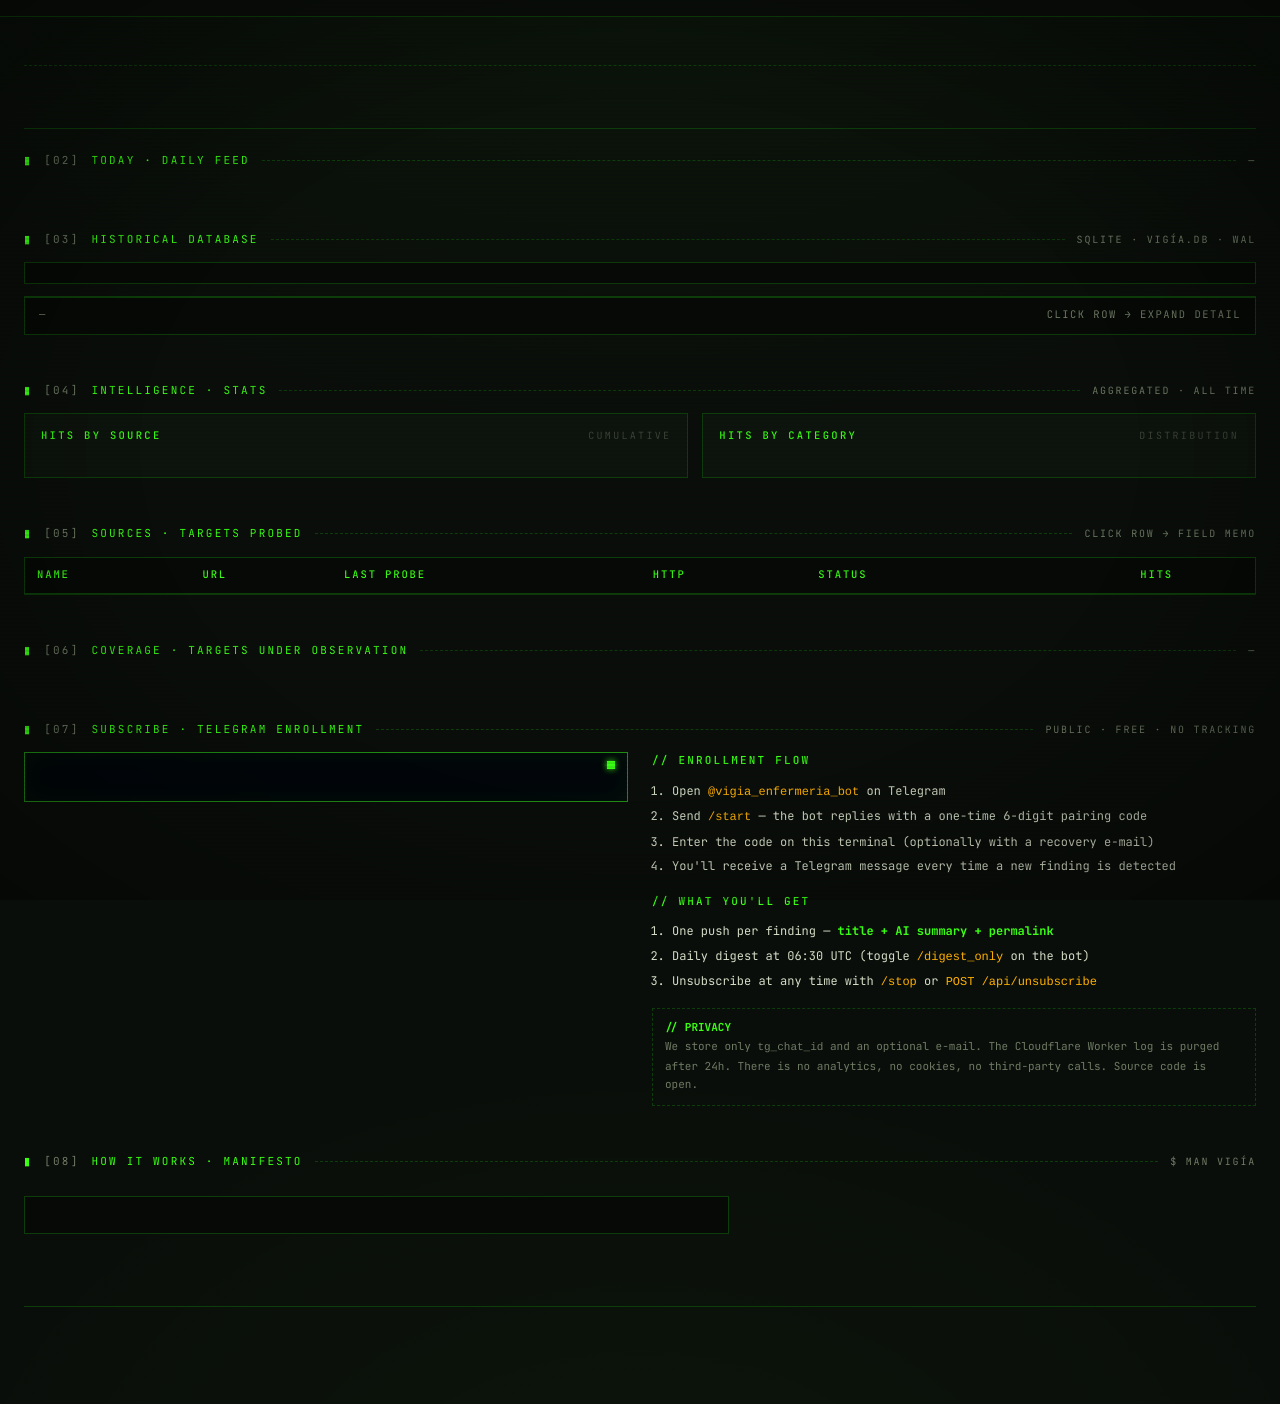
==== web/index.html @ 1886944f "feat(web): consumir targets.json en lugar de WATCHLIST hardcoded Adaptaciones del frontend para usar" ====
<!DOCTYPE html>
<html lang="en">
<head>
<meta charset="UTF-8">
<meta name="viewport" content="width=device-width, initial-scale=1">
<title>vigía-enfermería · automated surveillance</title>
<meta name="description" content="Automated surveillance of Spanish public-sector job postings for Occupational Health Nursing. Polls 8 official bulletins daily.">
<link rel="stylesheet" href="styles.css">
<script>
  // EDITMODE — defaults persisted via __edit_mode_set_keys
  window.TWEAK_DEFAULTS = /*EDITMODE-BEGIN*/{
    "scanlines": true,
    "flicker": true,
    "density": "normal",
    "typingSound": false
  }/*EDITMODE-END*/;
</script>
</head>
<body data-scanlines="on" data-flicker="on" data-density="normal">

  <div class="statusbar" id="statusbar"></div>

  <main class="shell">

    <!-- ===== 1 · HERO =================================================== -->
    <section class="hero" data-screen-label="01 Hero">
      <div class="hero-meta" id="hero-meta"></div>
      <h1 class="title flickerable" id="hero-title"></h1>
      <div class="tagline" id="hero-tagline"></div>
      <div class="counters" id="counters"></div>
    </section>

    <!-- ===== 2 · DAILY FEED ============================================ -->
    <section data-screen-label="02 Daily Feed">
      <div class="section-title">
        <span class="num">[02]</span>
        <span>TODAY · DAILY FEED</span>
        <span class="rule"></span>
        <span class="meta" id="feed-meta">—</span>
      </div>
      <div class="feed" id="feed"></div>
    </section>

    <!-- ===== 3 · HISTORICAL DATABASE =================================== -->
    <section data-screen-label="03 Historical DB" style="margin-top:48px">
      <div class="section-title">
        <span class="num">[03]</span>
        <span>HISTORICAL DATABASE</span>
        <span class="rule"></span>
        <span class="meta">SQLite · vigía.db · WAL</span>
      </div>
      <div class="cmdbar" id="cmdbar"></div>
      <div class="tbl-wrap">
        <table class="term">
          <thead><tr id="hist-thead"></tr></thead>
          <tbody id="hist-tbody"></tbody>
        </table>
        <div class="tbl-foot">
          <span class="count" id="hist-count">—</span>
          <span style="margin-left:auto">CLICK ROW → EXPAND DETAIL</span>
        </div>
      </div>
    </section>

    <!-- ===== 4 · INTELLIGENCE ========================================== -->
    <section data-screen-label="04 Intelligence" style="margin-top:48px">
      <div class="section-title">
        <span class="num">[04]</span>
        <span>INTELLIGENCE · STATS</span>
        <span class="rule"></span>
        <span class="meta">AGGREGATED · ALL TIME</span>
      </div>
      <div class="intel">
        <div class="panel">
          <h3>HITS BY SOURCE <span class="meta">cumulative</span></h3>
          <div class="bars" id="bars"></div>
        </div>
        <div class="panel">
          <h3>HITS BY CATEGORY <span class="meta">distribution</span></h3>
          <div id="donut"></div>
        </div>
      </div>
    </section>

    <!-- ===== 5 · SOURCES STATUS ======================================== -->
    <section data-screen-label="05 Sources" style="margin-top:48px">
      <div class="section-title">
        <span class="num">[05]</span>
        <span>SOURCES · TARGETS PROBED</span>
        <span class="rule"></span>
        <span class="meta">CLICK ROW → FIELD MEMO</span>
      </div>
      <div class="tbl-wrap">
        <table class="term sources-tbl">
          <thead><tr>
            <th>NAME</th>
            <th>URL</th>
            <th>LAST PROBE</th>
            <th>HTTP</th>
            <th>STATUS</th>
            <th style="text-align:right">HITS</th>
            <th></th>
          </tr></thead>
          <tbody id="src-tbody"></tbody>
        </table>
      </div>
    </section>

    <!-- ===== 6 · COVERAGE / WATCHLIST ================================== -->
    <section data-screen-label="06 Watchlist" style="margin-top:48px">
      <div class="section-title">
        <span class="num">[06]</span>
        <span>COVERAGE · TARGETS UNDER OBSERVATION</span>
        <span class="rule"></span>
        <span class="meta" id="watchlist-meta">—</span>
      </div>
      <div class="watchlist" id="watchlist"></div>
    </section>

    <!-- ===== 7 · SUBSCRIBE ============================================= -->
    <section data-screen-label="07 Subscribe" style="margin-top:48px">
      <div class="section-title">
        <span class="num">[07]</span>
        <span>SUBSCRIBE · TELEGRAM ENROLLMENT</span>
        <span class="rule"></span>
        <span class="meta">PUBLIC · FREE · NO TRACKING</span>
      </div>
      <div class="subscribe-wrap">
        <div class="tty" id="tty" tabindex="0"></div>
        <div class="subscribe-side">
          <h4>// ENROLLMENT FLOW</h4>
          <ol>
            <li>Open <code>@vigia_enfermeria_bot</code> on Telegram</li>
            <li>Send <code>/start</code> — the bot replies with a one-time 6-digit pairing code</li>
            <li>Enter the code on this terminal (optionally with a recovery e-mail)</li>
            <li>You'll receive a Telegram message every time a new finding is detected</li>
          </ol>
          <h4>// WHAT YOU'LL GET</h4>
          <ol>
            <li>One push per finding — <b style="color:var(--phos)">title + AI summary + permalink</b></li>
            <li>Daily digest at 06:30 UTC (toggle <code>/digest_only</code> on the bot)</li>
            <li>Unsubscribe at any time with <code>/stop</code> or <code>POST /api/unsubscribe</code></li>
          </ol>
          <div class="note">
            <b>// PRIVACY</b><br>
            We store only <code>tg_chat_id</code> and an optional e-mail. The Cloudflare Worker
            log is purged after 24h. There is no analytics, no cookies, no third-party
            calls. Source code is open.
          </div>
        </div>
      </div>
    </section>

    <!-- ===== 8 · HOW IT WORKS ========================================== -->
    <section data-screen-label="08 How It Works" style="margin-top:48px">
      <div class="section-title">
        <span class="num">[08]</span>
        <span>HOW IT WORKS · MANIFESTO</span>
        <span class="rule"></span>
        <span class="meta">$ man vigía</span>
      </div>
      <div class="howitworks">
        <pre class="diagram" id="diagram"></pre>
        <div class="changelog" id="changelog"></div>
      </div>
    </section>

    <!-- ===== 9 · FOOTER ================================================ -->
    <footer class="foot" id="footer"></footer>
  </main>

  <!-- ===== TWEAKS PANEL ================================================ -->
  <aside class="tweaks" id="tweaks">
    <header>
      <span>▮ TWEAKS</span>
      <span class="x">[ × ]</span>
    </header>
    <div class="body">
      <div class="row"><label>SCANLINES</label><div class="toggle" id="tw-scan"></div></div>
      <div class="row"><label>CRT FLICKER</label><div class="toggle" id="tw-flick"></div></div>
      <div class="row"><label>HIGH DENSITY</label><div class="toggle" id="tw-density"></div></div>
      <div class="row"><label>TYPING SOUND</label><div class="toggle" id="tw-sound"></div></div>
    </div>
  </aside>

  <script src="app.js?v=2"></script>
</body>
</html>
---- web/styles.css ----
/* =========================================================================
   VIGIA-ENFERMERIA — terminal stylesheet
   Phosphor green CRT aesthetic. Dense grid. ASCII borders. No rounded.
   ========================================================================= */

@import url('https://fonts.googleapis.com/css2?family=JetBrains+Mono:wght@300;400;500;700&family=Major+Mono+Display&display=swap');

:root {
  --bg:           #0a0e0a;
  --bg-panel:     #0d130d;
  --bg-well:      #060906;
  --bg-row:       #0b110b;
  --bg-row-alt:   #0a0e0a;
  --bg-hover:     #112011;

  --phos:         #39ff14;
  --phos-dim:     #1f8a14;
  --phos-fade:    #0d3d0a;
  --phos-ghost:   #082208;

  --amber:        #ffb000;
  --amber-dim:    #8a5f00;
  --red:          #ff3344;
  --red-dim:      #8a1c24;

  --fg:           #d4dcc6;
  --fg-dim:       #6f7a64;
  --fg-faint:     #3d4438;

  --mono:         'JetBrains Mono', 'IBM Plex Mono', ui-monospace, Menlo, Consolas, monospace;
  --display:      'Major Mono Display', 'JetBrains Mono', monospace;

  --gap:          14px;
  --gap-sm:       8px;
  --gap-lg:       24px;
  --row-h:        28px;
}

* { box-sizing: border-box; }

html, body {
  margin: 0;
  padding: 0;
  background: var(--bg);
  color: var(--fg);
  font-family: var(--mono);
  font-size: 13px;
  line-height: 1.5;
  -webkit-font-smoothing: antialiased;
  text-rendering: geometricPrecision;
}

body {
  min-height: 100vh;
  background-image:
    radial-gradient(ellipse 100% 60% at 50% -10%, rgba(57,255,20,0.04), transparent 70%),
    radial-gradient(ellipse 80% 50% at 50% 110%, rgba(57,255,20,0.03), transparent 70%);
}

/* Scanlines overlay (toggle via body[data-scanlines]) */
body::before {
  content: '';
  position: fixed; inset: 0;
  pointer-events: none;
  background: repeating-linear-gradient(
    to bottom,
    rgba(0,0,0,0) 0,
    rgba(0,0,0,0) 2px,
    rgba(0,0,0,0.18) 3px,
    rgba(0,0,0,0) 4px
  );
  mix-blend-mode: multiply;
  z-index: 9998;
  opacity: 0;
  transition: opacity .3s;
}
body[data-scanlines="on"]::before { opacity: 1; }

/* Subtle CRT vignette */
body::after {
  content: '';
  position: fixed; inset: 0;
  pointer-events: none;
  z-index: 9997;
  background: radial-gradient(ellipse at center, transparent 55%, rgba(0,0,0,0.55) 100%);
  opacity: 0.7;
}

/* =========================================================================
   Type
   ========================================================================= */
h1, h2, h3, h4 { font-weight: 500; margin: 0; letter-spacing: 0.02em; }
h1 { font-family: var(--mono); color: var(--phos); }
.section-title {
  font-size: 11px;
  letter-spacing: 0.2em;
  color: var(--phos);
  text-transform: uppercase;
  display: flex; align-items: baseline; gap: 12px;
  margin: 0 0 var(--gap) 0;
}
.section-title::before { content: '▮'; color: var(--phos); animation: blink 1.1s steps(2) infinite; }
.section-title .num { color: var(--fg-dim); font-weight: 400; }
.section-title .rule {
  flex: 1;
  border-bottom: 1px dashed var(--phos-fade);
  transform: translateY(-3px);
}
.section-title .meta { color: var(--fg-dim); font-size: 10px; letter-spacing: 0.18em; }

a {
  color: var(--phos);
  text-decoration: none;
  border-bottom: 1px solid transparent;
  transition: border-color .15s, color .15s, background .15s;
}
a:hover {
  color: #aeffa0;
  border-bottom-color: var(--phos);
  background: rgba(57,255,20,0.06);
}

::selection { background: var(--phos); color: var(--bg); }

/* =========================================================================
   Layout
   ========================================================================= */
.shell {
  max-width: 1400px;
  margin: 0 auto;
  padding: 0 24px 80px;
  position: relative;
  z-index: 1;
}

.statusbar {
  position: sticky;
  top: 0;
  z-index: 100;
  background: var(--bg);
  border-bottom: 1px solid var(--phos-fade);
  font-size: 11px;
  letter-spacing: 0.12em;
  color: var(--fg-dim);
  padding: 8px 24px;
  display: flex; flex-wrap: wrap; gap: 18px; align-items: center;
}
.statusbar .item { display: inline-flex; gap: 8px; align-items: center; }
.statusbar .label { color: var(--fg-faint); }
.statusbar .val { color: var(--phos); font-weight: 500; }
.statusbar .val.amber { color: var(--amber); }
.statusbar .dot {
  display: inline-block; width: 7px; height: 7px;
  background: var(--phos);
  box-shadow: 0 0 8px var(--phos);
  animation: pulse 2s infinite;
}
.statusbar .sep { color: var(--fg-faint); }
.statusbar .right { margin-left: auto; }

@keyframes pulse {
  0%, 100% { opacity: 1; }
  50% { opacity: 0.35; }
}
@keyframes blink {
  0%, 49% { opacity: 1; }
  50%, 100% { opacity: 0; }
}
@keyframes flicker {
  0%, 18%, 22%, 25%, 53%, 57%, 100% { opacity: 1; }
  20%, 24%, 55% { opacity: 0.85; }
}
body[data-flicker="on"] .flickerable { animation: flicker 6s infinite; }

/* =========================================================================
   Section 1: Hero
   ========================================================================= */
.hero {
  padding: 36px 0 24px;
  border-bottom: 1px solid var(--phos-fade);
  margin-bottom: var(--gap-lg);
}
.hero .hero-meta {
  display: flex; flex-wrap: wrap; gap: 14px;
  font-size: 10.5px;
  letter-spacing: 0.22em;
  color: var(--fg-dim);
  text-transform: uppercase;
  margin-bottom: 14px;
  align-items: center;
  border-bottom: 1px dashed var(--phos-fade);
  padding-bottom: 12px;
}
.hero .hero-meta .glyph { color: var(--phos); }
.hero .hero-meta .v { color: var(--phos); }
.hero .hero-meta .sep { color: var(--fg-faint); }
.hero .hero-meta .right { margin-left: auto; color: var(--phos); display: inline-flex; gap: 8px; align-items: center; }
.hero .hero-meta .right .dot { width: 7px; height: 7px; background: var(--phos); box-shadow: 0 0 8px var(--phos); display: inline-block; animation: pulse 2s infinite; }
.hero h1.title {
  font-family: var(--mono);
  font-weight: 700;
  font-size: clamp(34px, 6vw, 76px);
  color: var(--phos);
  text-shadow: 0 0 12px rgba(57,255,20,0.32);
  letter-spacing: 0.02em;
  line-height: 1.05;
  margin-bottom: 18px;
  white-space: nowrap;
  overflow: hidden;
  text-overflow: clip;
}
.hero h1.title .bracket { color: var(--phos-dim); }
.hero h1.title .accent { color: var(--amber); }
.hero h1.title .cursor { color: var(--phos); animation: blink 1.1s steps(2) infinite; font-weight: 400; }
@media (max-width: 720px) {
  .hero h1.title { white-space: normal; font-size: clamp(28px, 9vw, 44px); }
}
.hero .tagline {
  color: var(--fg);
  font-size: 13px;
  max-width: 580px;
  border-left: 2px solid var(--phos);
  padding-left: 14px;
}
.hero .tagline .prefix { color: var(--phos-dim); }

.counters {
  display: grid;
  grid-template-columns: repeat(3, 1fr);
  gap: var(--gap);
  margin-top: var(--gap-lg);
}
.counter {
  border: 1px solid var(--phos-fade);
  background: var(--bg-panel);
  padding: 14px 18px 16px;
  position: relative;
}
.counter .label {
  font-size: 10px;
  letter-spacing: 0.22em;
  color: var(--fg-dim);
  text-transform: uppercase;
  display: flex; justify-content: space-between;
}
.counter .label .id { color: var(--phos-fade); }
.counter .val {
  font-family: var(--mono);
  font-weight: 700;
  font-variant-numeric: tabular-nums;
  font-size: clamp(34px, 5.5vw, 62px);
  color: var(--phos);
  line-height: 1.05;
  letter-spacing: 0.01em;
  text-shadow: 0 0 10px rgba(57,255,20,0.30);
  margin-top: 6px;
}
.counter .delta {
  font-size: 11px;
  color: var(--phos-dim);
  letter-spacing: 0.06em;
}
.counter .delta.amber { color: var(--amber); }
.counter::before {
  content: '┌';
  position: absolute; top: -1px; left: -1px;
  color: var(--phos); font-size: 14px; line-height: 1;
}
.counter::after {
  content: '┘';
  position: absolute; bottom: -8px; right: -1px;
  color: var(--phos); font-size: 14px; line-height: 1;
}

/* =========================================================================
   Section 2: Daily Feed
   ========================================================================= */
.feed { display: grid; grid-template-columns: 1fr; gap: var(--gap-sm); }
.feed-empty {
  border: 1px solid var(--phos-fade);
  padding: 60px 20px;
  text-align: center;
  background: var(--bg-panel);
}
.feed-empty .glyph {
  font-family: var(--display);
  font-size: 56px;
  color: var(--phos-dim);
  letter-spacing: 0.1em;
}
.feed-empty .msg {
  font-size: 16px; color: var(--phos);
  letter-spacing: 0.2em; margin-top: 12px;
}
.feed-empty .sub {
  color: var(--fg-dim); font-size: 11px; letter-spacing: 0.16em; margin-top: 8px;
}

.card {
  border: 1px solid var(--phos-fade);
  background: var(--bg-panel);
  padding: 0;
  transition: border-color .15s, background .15s;
}
.card:hover { border-color: var(--phos-dim); background: #0e150e; }
.card .head {
  display: grid;
  grid-template-columns: 80px 110px 1fr auto;
  gap: 14px;
  padding: 12px 14px;
  align-items: center;
  cursor: pointer;
}
.card .head:hover { background: var(--bg-hover); }
.card .ts { color: var(--phos-dim); font-size: 11px; letter-spacing: 0.06em; }
.card .ts .age { color: var(--phos); }

.badge {
  display: inline-block;
  font-size: 10px;
  letter-spacing: 0.16em;
  padding: 2px 8px;
  border: 1px solid var(--phos-dim);
  color: var(--phos);
  text-transform: uppercase;
  white-space: nowrap;
  text-align: center;
}
.badge.cat { color: var(--amber); border-color: var(--amber-dim); }
.badge.boe                 { --b: #ff8a3d; }
.badge.bocm                { --b: #c46cff; }
.badge.boam                { --b: #ff3344; }
.badge.comunidad_madrid    { --b: #6cb4ff; }
.badge.ayuntamiento_madrid { --b: #ff6c8a; }
.badge.canal_isabel_ii     { --b: #6cffe1; }
.badge.codem               { --b: #ffe46c; }
.badge.datos_madrid        { --b: #a0a0a0; }
.badge.metro_madrid        { --b: #00bcd4; }
.badge.administracion_gob  { --b: #888888; }
.badge[class*="badge"][class*=" "] { } /* noop */
.badge.src {
  color: var(--b, var(--phos));
  border-color: color-mix(in oklab, var(--b, var(--phos)) 50%, transparent);
}

.card .title {
  color: var(--fg);
  font-size: 13px;
  line-height: 1.45;
  display: -webkit-box;
  -webkit-line-clamp: 2;
  -webkit-box-orient: vertical;
  overflow: hidden;
}
.card .chev {
  color: var(--phos);
  font-family: var(--mono);
  font-size: 14px;
  transition: transform .2s;
  user-select: none;
}
.card.open .chev { transform: rotate(90deg); }

.card .body {
  display: none;
  padding: 0 14px 14px 14px;
  border-top: 1px dashed var(--phos-fade);
  margin-top: 4px;
}
.card.open .body { display: block; }
.card .summary-block {
  margin: 14px 0;
  padding: 12px 14px;
  background: var(--bg-well);
  border-left: 2px solid var(--phos);
  font-size: 12.5px;
  line-height: 1.6;
  color: var(--fg);
}
.card .summary-block .lbl {
  font-size: 10px; letter-spacing: 0.2em; color: var(--phos-dim);
  display: block; margin-bottom: 6px;
}
.card .meta-grid {
  display: grid;
  grid-template-columns: repeat(auto-fit, minmax(180px, 1fr));
  gap: 10px 24px;
  font-size: 11px;
  margin-bottom: 14px;
}
.card .meta-grid div { color: var(--fg-dim); }
.card .meta-grid div b { color: var(--phos); font-weight: 500; }
.card .actions { display: flex; gap: 10px; flex-wrap: wrap; }
.btn-term {
  font-family: var(--mono);
  font-size: 11px;
  letter-spacing: 0.16em;
  padding: 6px 12px;
  background: transparent;
  color: var(--phos);
  border: 1px solid var(--phos-dim);
  cursor: pointer;
  text-transform: uppercase;
  transition: background .15s, color .15s, border-color .15s;
}
.btn-term:hover {
  background: var(--phos);
  color: var(--bg);
  border-color: var(--phos);
}
.btn-term.amber { color: var(--amber); border-color: var(--amber-dim); }
.btn-term.amber:hover { background: var(--amber); color: var(--bg); border-color: var(--amber); }
.btn-term.ghost { color: var(--fg-dim); border-color: var(--phos-fade); }
.btn-term.ghost:hover { color: var(--phos); border-color: var(--phos-dim); background: transparent; }
.btn-term.copied { background: var(--phos); color: var(--bg); }

/* =========================================================================
   Section 3: Historical Database
   ========================================================================= */
.cmdbar {
  background: var(--bg-well);
  border: 1px solid var(--phos-fade);
  padding: 10px 14px;
  display: flex; flex-wrap: wrap; align-items: center; gap: 8px;
  font-size: 12px;
  margin-bottom: 12px;
}
.cmdbar .prompt { color: var(--phos); }
.cmdbar .seg {
  display: inline-flex; align-items: center; gap: 4px;
  border: 1px dashed var(--phos-fade);
  padding: 3px 8px;
  color: var(--fg-dim);
}
.cmdbar .seg label { color: var(--phos-dim); font-size: 10.5px; letter-spacing: 0.1em; }
.cmdbar .seg select,
.cmdbar .seg input {
  background: transparent;
  color: var(--fg);
  border: 0;
  outline: 0;
  font-family: var(--mono);
  font-size: 12px;
  padding: 0;
  min-width: 0;
}
.cmdbar .seg select option { background: var(--bg-panel); color: var(--fg); }
.cmdbar .seg input.q { width: 220px; }
.cmdbar .seg input::placeholder { color: var(--fg-faint); }
.cmdbar .clear {
  margin-left: auto;
  font-size: 11px;
  color: var(--fg-dim); cursor: pointer;
  letter-spacing: 0.14em;
}
.cmdbar .clear:hover { color: var(--phos); }

.tbl-wrap { border: 1px solid var(--phos-fade); background: var(--bg-panel); overflow-x: auto; }
table.term {
  width: 100%;
  border-collapse: collapse;
  font-size: 12px;
  font-family: var(--mono);
}
table.term thead th {
  text-align: left;
  font-weight: 500;
  font-size: 10.5px;
  letter-spacing: 0.18em;
  color: var(--phos);
  text-transform: uppercase;
  padding: 10px 12px;
  background: var(--bg-well);
  border-bottom: 1px solid var(--phos-fade);
  cursor: pointer;
  user-select: none;
  white-space: nowrap;
}
table.term thead th .sort {
  color: var(--phos-fade);
  margin-left: 4px;
  font-size: 10px;
}
table.term thead th[aria-sort="asc"] .sort,
table.term thead th[aria-sort="desc"] .sort { color: var(--phos); }
table.term tbody td {
  padding: 8px 12px;
  border-bottom: 1px dashed var(--phos-ghost);
  vertical-align: top;
  color: var(--fg);
}
table.term tbody tr { cursor: pointer; }
table.term tbody tr:hover td { background: var(--bg-hover); }
table.term tbody tr.expanded td { background: #0e160e; }
table.term td.col-date { color: var(--phos-dim); white-space: nowrap; width: 100px; }
table.term td.col-src { width: 130px; }
table.term td.col-cat { width: 130px; }
table.term td.col-arrow { color: var(--phos); width: 24px; text-align: right; }
table.term td.col-title {
  max-width: 0;
  white-space: nowrap;
  overflow: hidden;
  text-overflow: ellipsis;
}
.expanded-row td {
  background: var(--bg-well) !important;
  padding: 14px 18px !important;
  border-bottom: 1px solid var(--phos-fade) !important;
}
.expanded-row .e-title { color: var(--phos); font-size: 13px; line-height: 1.5; margin-bottom: 10px; }
.expanded-row .e-summary { color: var(--fg); font-size: 12px; line-height: 1.6; margin-bottom: 12px; padding: 10px 12px; background: var(--bg); border-left: 2px solid var(--phos-dim); }
.expanded-row .e-actions { display: flex; gap: 10px; flex-wrap: wrap; }

.tbl-foot {
  display: flex; align-items: center; gap: 14px;
  font-size: 10.5px; letter-spacing: 0.14em;
  color: var(--fg-dim); padding: 10px 14px;
  border-top: 1px solid var(--phos-fade);
  background: var(--bg-well);
}
.tbl-foot .count b { color: var(--phos); font-weight: 500; }

/* =========================================================================
   Section 4: Intelligence
   ========================================================================= */
.intel {
  display: grid;
  grid-template-columns: 1.2fr 1fr;
  gap: var(--gap);
}
.intel .full { grid-column: 1 / -1; }
.panel {
  border: 1px solid var(--phos-fade);
  background: var(--bg-panel);
  padding: 14px 16px 18px;
  position: relative;
}
.panel h3 {
  font-size: 10.5px;
  letter-spacing: 0.22em;
  color: var(--phos);
  text-transform: uppercase;
  margin-bottom: 14px;
  display: flex; justify-content: space-between; align-items: baseline;
}
.panel h3 .meta { color: var(--fg-faint); font-weight: 400; font-size: 10px; }

.bars { display: flex; flex-direction: column; gap: 8px; font-size: 11.5px; }
.bar-row { display: grid; grid-template-columns: 130px 1fr 40px; gap: 10px; align-items: center; }
.bar-row .name { color: var(--fg); letter-spacing: 0.06em; }
.bar-row .track {
  height: 14px;
  background: var(--bg-well);
  border: 1px solid var(--phos-ghost);
  position: relative;
  overflow: hidden;
}
.bar-row .fill {
  height: 100%;
  background:
    repeating-linear-gradient(
      to right,
      var(--phos) 0 6px,
      var(--phos-dim) 6px 7px
    );
  box-shadow: 0 0 6px rgba(57,255,20,0.3) inset;
  width: 0;
  transition: width 1.2s cubic-bezier(.2,.7,.2,1);
}
.bar-row .num { color: var(--phos); text-align: right; font-variant-numeric: tabular-nums; }

.donut-wrap { display: grid; grid-template-columns: 180px 1fr; gap: 18px; align-items: center; }
.donut-wrap svg { display: block; }
.donut-legend { font-size: 11px; }
.donut-legend .li { display: grid; grid-template-columns: 14px 1fr auto auto; gap: 8px; padding: 4px 0; align-items: center; }
.donut-legend .sw { width: 10px; height: 10px; }
.donut-legend .lname { color: var(--fg); letter-spacing: 0.06em; text-transform: uppercase; font-size: 10.5px; }
.donut-legend .lcount { color: var(--phos); font-variant-numeric: tabular-nums; }
.donut-legend .lpct { color: var(--fg-dim); font-size: 10px; width: 42px; text-align: right; }

/* =========================================================================
   Section 5: Sources Status
   ========================================================================= */
.sources-tbl td.col-name { font-weight: 500; color: var(--phos); width: 150px; letter-spacing: 0.06em; }
.sources-tbl td.col-url { color: var(--fg-dim); font-size: 11px; }
.sources-tbl td.col-code { width: 64px; color: var(--phos); }
.sources-tbl td.col-status { width: 100px; }
.sources-tbl td.col-hits { width: 80px; text-align: right; color: var(--phos); font-variant-numeric: tabular-nums; }
.sources-tbl td.col-probe { width: 130px; color: var(--fg-dim); font-size: 11px; }
.status-pill {
  display: inline-block;
  padding: 1px 8px;
  border: 1px solid;
  font-size: 10px;
  letter-spacing: 0.16em;
}
.status-pill.ok { color: var(--phos); border-color: var(--phos-dim); }
.status-pill.down { color: var(--red); border-color: var(--red-dim); }
.status-pill.skipped { color: var(--amber); border-color: var(--amber-dim); }

.src-detail-row td {
  background: var(--bg-well) !important;
  border-bottom: 1px solid var(--phos-fade) !important;
  padding: 12px 18px !important;
}
.src-detail {
  font-size: 12px;
  line-height: 1.6;
  color: var(--fg);
  border-left: 2px solid var(--phos-dim);
  padding: 6px 12px;
  font-style: italic;
}
.src-detail::before {
  content: 'FIELD MEMO ';
  color: var(--phos);
  font-style: normal;
  letter-spacing: 0.2em;
  font-size: 10px;
  display: block;
  margin-bottom: 4px;
}

/* =========================================================================
   Section 6: Coverage / Watchlist
   ========================================================================= */
.watchlist {
  display: grid;
  grid-template-columns: repeat(auto-fill, minmax(220px, 1fr));
  gap: var(--gap-sm);
}
.target {
  border: 1px solid var(--phos-fade);
  background: var(--bg-panel);
  padding: 10px 12px;
  font-size: 11.5px;
  display: flex; flex-direction: column; gap: 4px;
  position: relative;
}
.target::before {
  content: '◉';
  color: var(--phos);
  position: absolute;
  top: 10px; right: 10px;
  font-size: 9px;
  text-shadow: 0 0 6px var(--phos);
  animation: pulse 2.4s infinite;
}
.target.cold::before { color: var(--phos-fade); animation: none; text-shadow: none; }
.target .id { color: var(--fg-faint); font-size: 9.5px; letter-spacing: 0.18em; }
.target .name { color: var(--phos); letter-spacing: 0.04em; }
.target .desc { color: var(--fg-dim); font-size: 10.5px; }
.target .stat {
  display: flex; gap: 8px; font-size: 10px;
  color: var(--fg-faint); margin-top: 4px; letter-spacing: 0.1em;
}
.target .stat b { color: var(--phos); font-weight: 500; }
.target.cold .name { color: var(--fg-dim); }

/* =========================================================================
   Section 7: Subscribe Terminal
   ========================================================================= */
.subscribe-wrap {
  display: grid;
  grid-template-columns: 1fr 1fr;
  gap: var(--gap-lg);
  align-items: start;
}
.tty {
  background: #02060a;
  border: 1px solid var(--phos-dim);
  padding: 22px 24px 26px;
  box-shadow: 0 0 24px rgba(57,255,20,0.05) inset;
  font-size: 13px;
  line-height: 1.6;
  position: relative;
  overflow: hidden;
}
.tty::before {
  content: '';
  position: absolute; top: 8px; right: 12px;
  width: 8px; height: 8px;
  background: var(--phos);
  box-shadow: 0 0 6px var(--phos);
  animation: pulse 1.6s infinite;
}
.tty .ascii-frame { color: var(--phos-dim); white-space: pre; font-size: 11.5px; line-height: 1.15; margin-bottom: 4px; }
.tty .line { color: var(--fg); margin: 2px 0; }
.tty .line .p { color: var(--phos); margin-right: 6px; }
.tty .line .ok { color: var(--phos); }
.tty .line .err { color: var(--red); }
.tty .line .muted { color: var(--fg-dim); }
.tty .line .amber { color: var(--amber); }
.tty .input-row { display: flex; align-items: center; gap: 8px; margin-top: 6px; }
.tty .input-row .p { color: var(--phos); }
.tty input[type="text"], .tty input[type="email"] {
  background: transparent; border: 0;
  color: var(--phos);
  font-family: var(--mono); font-size: 13px;
  letter-spacing: 0.12em;
  outline: 0; padding: 0;
  width: 220px;
  border-bottom: 1px dashed var(--phos-fade);
}
.tty input::placeholder { color: var(--phos-fade); letter-spacing: 0.12em; }
.tty .cursor::after {
  content: '▮';
  color: var(--phos);
  margin-left: 4px;
  animation: blink 1.1s steps(2) infinite;
}
.tty .submit-row { display: flex; gap: 10px; margin-top: 14px; flex-wrap: wrap; }
.tty .stepper {
  display: flex; gap: 6px; font-size: 10px; letter-spacing: 0.2em;
  color: var(--fg-faint); margin-bottom: 14px;
}
.tty .stepper .s { padding: 2px 8px; border: 1px dashed var(--phos-fade); }
.tty .stepper .s.active { color: var(--bg); background: var(--phos); border-color: var(--phos); }
.tty .stepper .s.done { color: var(--phos); border-color: var(--phos-dim); }

.subscribe-side { font-size: 12px; line-height: 1.7; color: var(--fg); }
.subscribe-side h4 { color: var(--phos); font-size: 11px; letter-spacing: 0.2em; margin-bottom: 10px; text-transform: uppercase; }
.subscribe-side ol { padding-left: 20px; margin: 0 0 16px; }
.subscribe-side ol li { margin: 4px 0; color: var(--fg); }
.subscribe-side ol li code { color: var(--amber); }
.subscribe-side .note {
  border: 1px dashed var(--phos-fade);
  padding: 10px 12px;
  font-size: 11px;
  color: var(--fg-dim);
}
.subscribe-side .note b { color: var(--phos); }

/* =========================================================================
   Section 8: How it works
   ========================================================================= */
.howitworks {
  display: grid;
  grid-template-columns: 1.4fr 1fr;
  gap: var(--gap-lg);
}
.diagram {
  font-family: var(--mono);
  font-size: 11.5px;
  color: var(--phos);
  background: var(--bg-well);
  border: 1px solid var(--phos-fade);
  padding: 18px 20px;
  white-space: pre;
  overflow-x: auto;
  line-height: 1.4;
  text-shadow: 0 0 6px rgba(57,255,20,0.18);
}
.diagram .dim { color: var(--phos-dim); }
.diagram .fg { color: var(--fg); }
.diagram .amb { color: var(--amber); }

.changelog { font-size: 12px; line-height: 1.6; color: var(--fg); }
.changelog h4 { color: var(--phos); font-size: 11px; letter-spacing: 0.2em; margin-bottom: 12px; text-transform: uppercase; }
.changelog .entry { margin-bottom: 14px; padding-left: 16px; border-left: 1px dashed var(--phos-fade); }
.changelog .entry .stamp { color: var(--phos-dim); font-size: 10.5px; letter-spacing: 0.1em; display: block; margin-bottom: 2px; }
.changelog .entry .title { color: var(--amber); font-size: 11.5px; margin-bottom: 4px; }
.changelog .entry p { margin: 0; color: var(--fg-dim); font-size: 11.5px; }

/* =========================================================================
   Footer
   ========================================================================= */
footer.foot {
  margin-top: 60px;
  padding: 22px 0 0;
  border-top: 1px solid var(--phos-fade);
  display: flex; flex-wrap: wrap; gap: 14px; align-items: center;
  font-size: 11px;
  color: var(--fg-dim);
  letter-spacing: 0.1em;
}
footer.foot .right { margin-left: auto; }
footer.foot a { color: var(--phos); }
footer.foot .commit { color: var(--amber); }

/* =========================================================================
   Tweaks panel
   ========================================================================= */
.tweaks {
  position: fixed; bottom: 18px; right: 18px;
  width: 280px;
  background: var(--bg-panel);
  border: 1px solid var(--phos);
  box-shadow: 0 0 22px rgba(57,255,20,0.15);
  z-index: 200;
  font-size: 11px;
  display: none;
}
.tweaks.open { display: block; }
.tweaks header {
  padding: 8px 12px;
  border-bottom: 1px solid var(--phos-fade);
  display: flex; justify-content: space-between; align-items: center;
  letter-spacing: 0.18em; color: var(--phos);
  text-transform: uppercase;
}
.tweaks header .x { cursor: pointer; color: var(--fg-dim); }
.tweaks header .x:hover { color: var(--red); }
.tweaks .body { padding: 12px; display: flex; flex-direction: column; gap: 10px; }
.tweaks .row { display: flex; justify-content: space-between; align-items: center; gap: 12px; }
.tweaks .row label { color: var(--fg); letter-spacing: 0.1em; }
.tweaks .row .v { color: var(--phos-dim); font-size: 10px; }
.tweaks input[type="range"] { flex: 1; }
.tweaks .toggle {
  width: 36px; height: 16px;
  background: var(--bg-well);
  border: 1px solid var(--phos-fade);
  position: relative; cursor: pointer;
}
.tweaks .toggle::before {
  content: ''; position: absolute;
  top: 1px; left: 1px;
  width: 12px; height: 12px;
  background: var(--phos-fade);
  transition: left .15s, background .15s;
}
.tweaks .toggle.on { border-color: var(--phos); }
.tweaks .toggle.on::before { left: 21px; background: var(--phos); box-shadow: 0 0 6px var(--phos); }

/* =========================================================================
   Mobile
   ========================================================================= */
@media (max-width: 900px) {
  .shell { padding: 0 14px 60px; }
  .statusbar { padding: 8px 14px; gap: 10px; font-size: 10px; }
  .counters { grid-template-columns: 1fr; }
  .intel { grid-template-columns: 1fr; }
  .donut-wrap { grid-template-columns: 1fr; }
  .subscribe-wrap { grid-template-columns: 1fr; }
  .howitworks { grid-template-columns: 1fr; }
  .card .head {
    grid-template-columns: 1fr 1fr 24px;
    grid-template-areas:
      "ts ts chev"
      "src cat chev"
      "title title title";
    gap: 8px;
  }
  .card .head .ts { grid-area: ts; }
  .card .head .badge.src { grid-area: src; }
  .card .head .badge.cat { grid-area: cat; }
  .card .head .title { grid-area: title; -webkit-line-clamp: 3; }
  .card .head .chev { grid-area: chev; }
  table.term td.col-cat { display: none; }
  .cmdbar { gap: 6px; }
  .cmdbar .seg input.q { width: 140px; }
}

/* High-density (toggle) */
body[data-density="high"] {
  --row-h: 22px;
  font-size: 12px;
}
body[data-density="high"] .card .head { padding: 8px 12px; }
body[data-density="high"] table.term tbody td { padding: 5px 10px; }
body[data-density="high"] .panel { padding: 10px 12px 14px; }
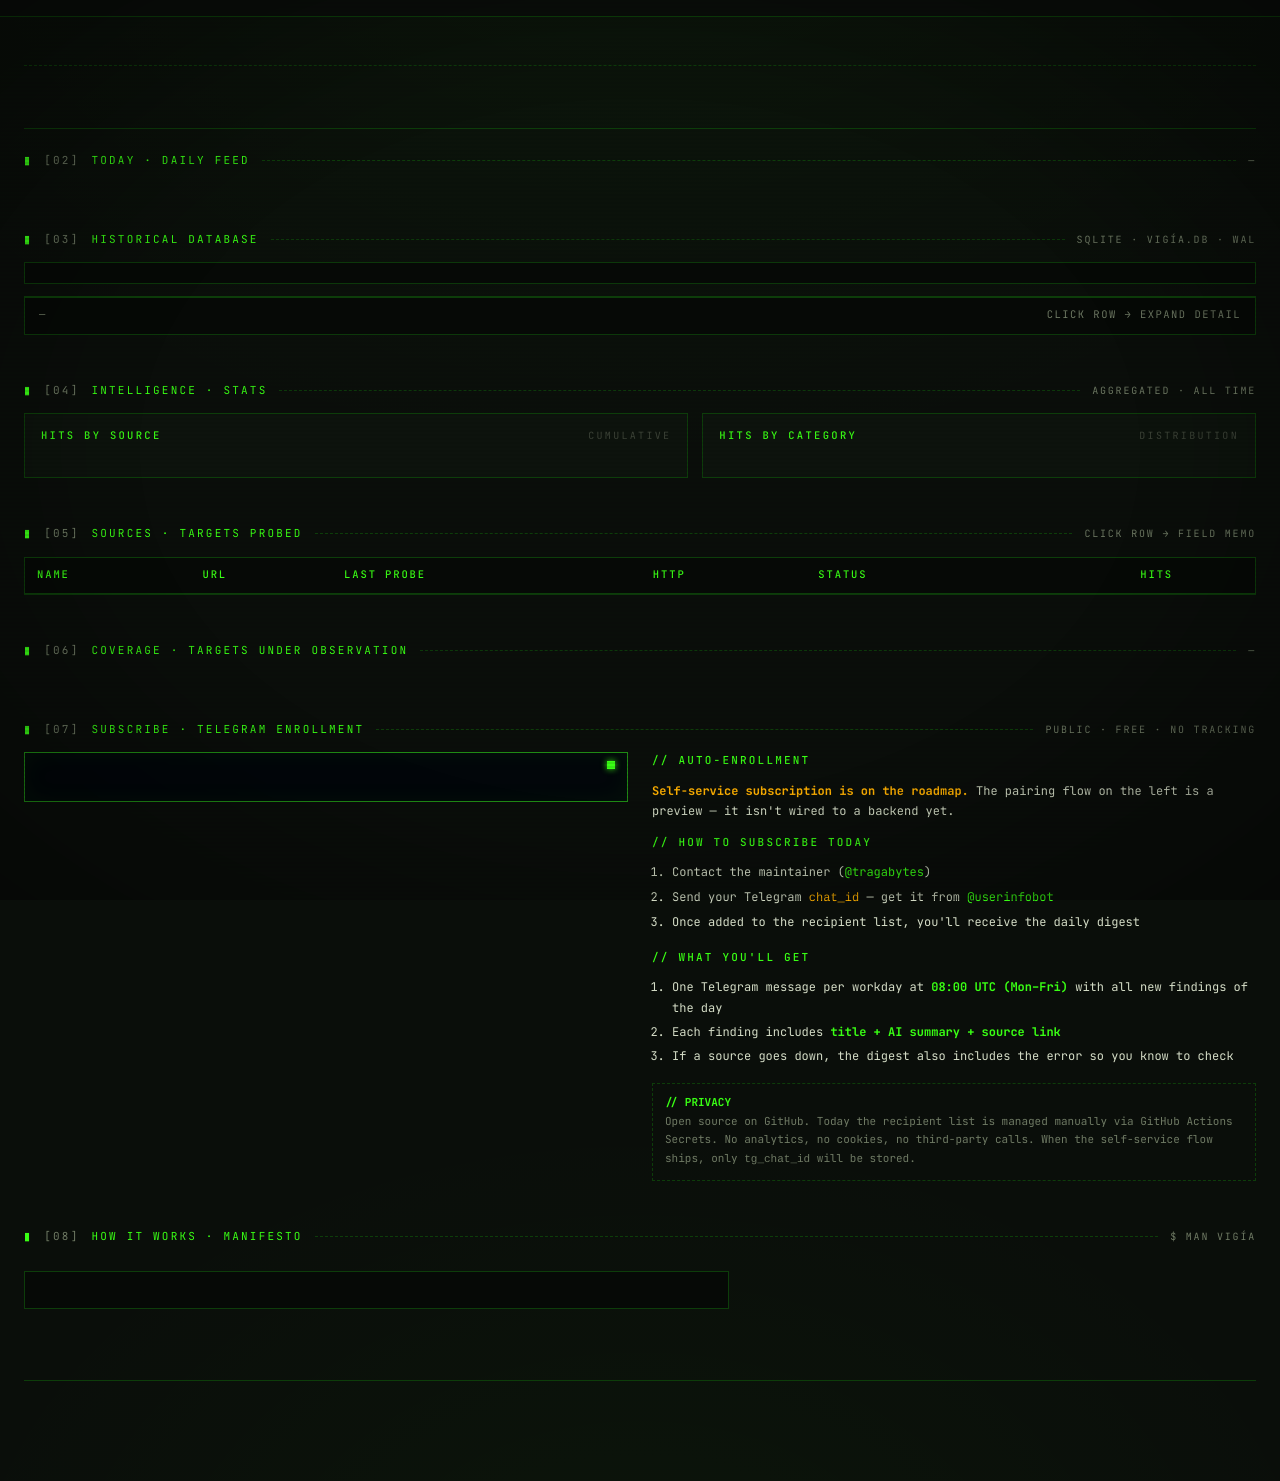
==== commit 746d6813: "fix(web): sección 07 honesta — bot real, sin promesas vacías La sección "Subscribe · Telegram Enroll" ====
--- a/web/index.html
+++ b/web/index.html
@@ -128,24 +128,28 @@
       <div class="subscribe-wrap">
         <div class="tty" id="tty" tabindex="0"></div>
         <div class="subscribe-side">
-          <h4>// ENROLLMENT FLOW</h4>
+          <h4>// AUTO-ENROLLMENT</h4>
+          <p style="margin:0 0 12px 0">
+            <b style="color:var(--amber)">Self-service subscription is on the roadmap.</b>
+            The pairing flow on the left is a preview — it isn't wired to a backend yet.
+          </p>
+          <h4>// HOW TO SUBSCRIBE TODAY</h4>
           <ol>
-            <li>Open <code>@vigia_enfermeria_bot</code> on Telegram</li>
-            <li>Send <code>/start</code> — the bot replies with a one-time 6-digit pairing code</li>
-            <li>Enter the code on this terminal (optionally with a recovery e-mail)</li>
-            <li>You'll receive a Telegram message every time a new finding is detected</li>
+            <li>Contact the maintainer (<a href="https://github.com/tragabytes" target="_blank">@tragabytes</a>)</li>
+            <li>Send your Telegram <code>chat_id</code> — get it from <a href="https://t.me/userinfobot" target="_blank">@userinfobot</a></li>
+            <li>Once added to the recipient list, you'll receive the daily digest</li>
           </ol>
           <h4>// WHAT YOU'LL GET</h4>
           <ol>
-            <li>One push per finding — <b style="color:var(--phos)">title + AI summary + permalink</b></li>
-            <li>Daily digest at 06:30 UTC (toggle <code>/digest_only</code> on the bot)</li>
-            <li>Unsubscribe at any time with <code>/stop</code> or <code>POST /api/unsubscribe</code></li>
+            <li>One Telegram message per workday at <b style="color:var(--phos)">08:00 UTC (Mon–Fri)</b> with all new findings of the day</li>
+            <li>Each finding includes <b style="color:var(--phos)">title + AI summary + source link</b></li>
+            <li>If a source goes down, the digest also includes the error so you know to check</li>
           </ol>
           <div class="note">
             <b>// PRIVACY</b><br>
-            We store only <code>tg_chat_id</code> and an optional e-mail. The Cloudflare Worker
-            log is purged after 24h. There is no analytics, no cookies, no third-party
-            calls. Source code is open.
+            Open source on GitHub. Today the recipient list is managed manually via GitHub
+            Actions Secrets. No analytics, no cookies, no third-party calls. When the
+            self-service flow ships, only <code>tg_chat_id</code> will be stored.
           </div>
         </div>
       </div>
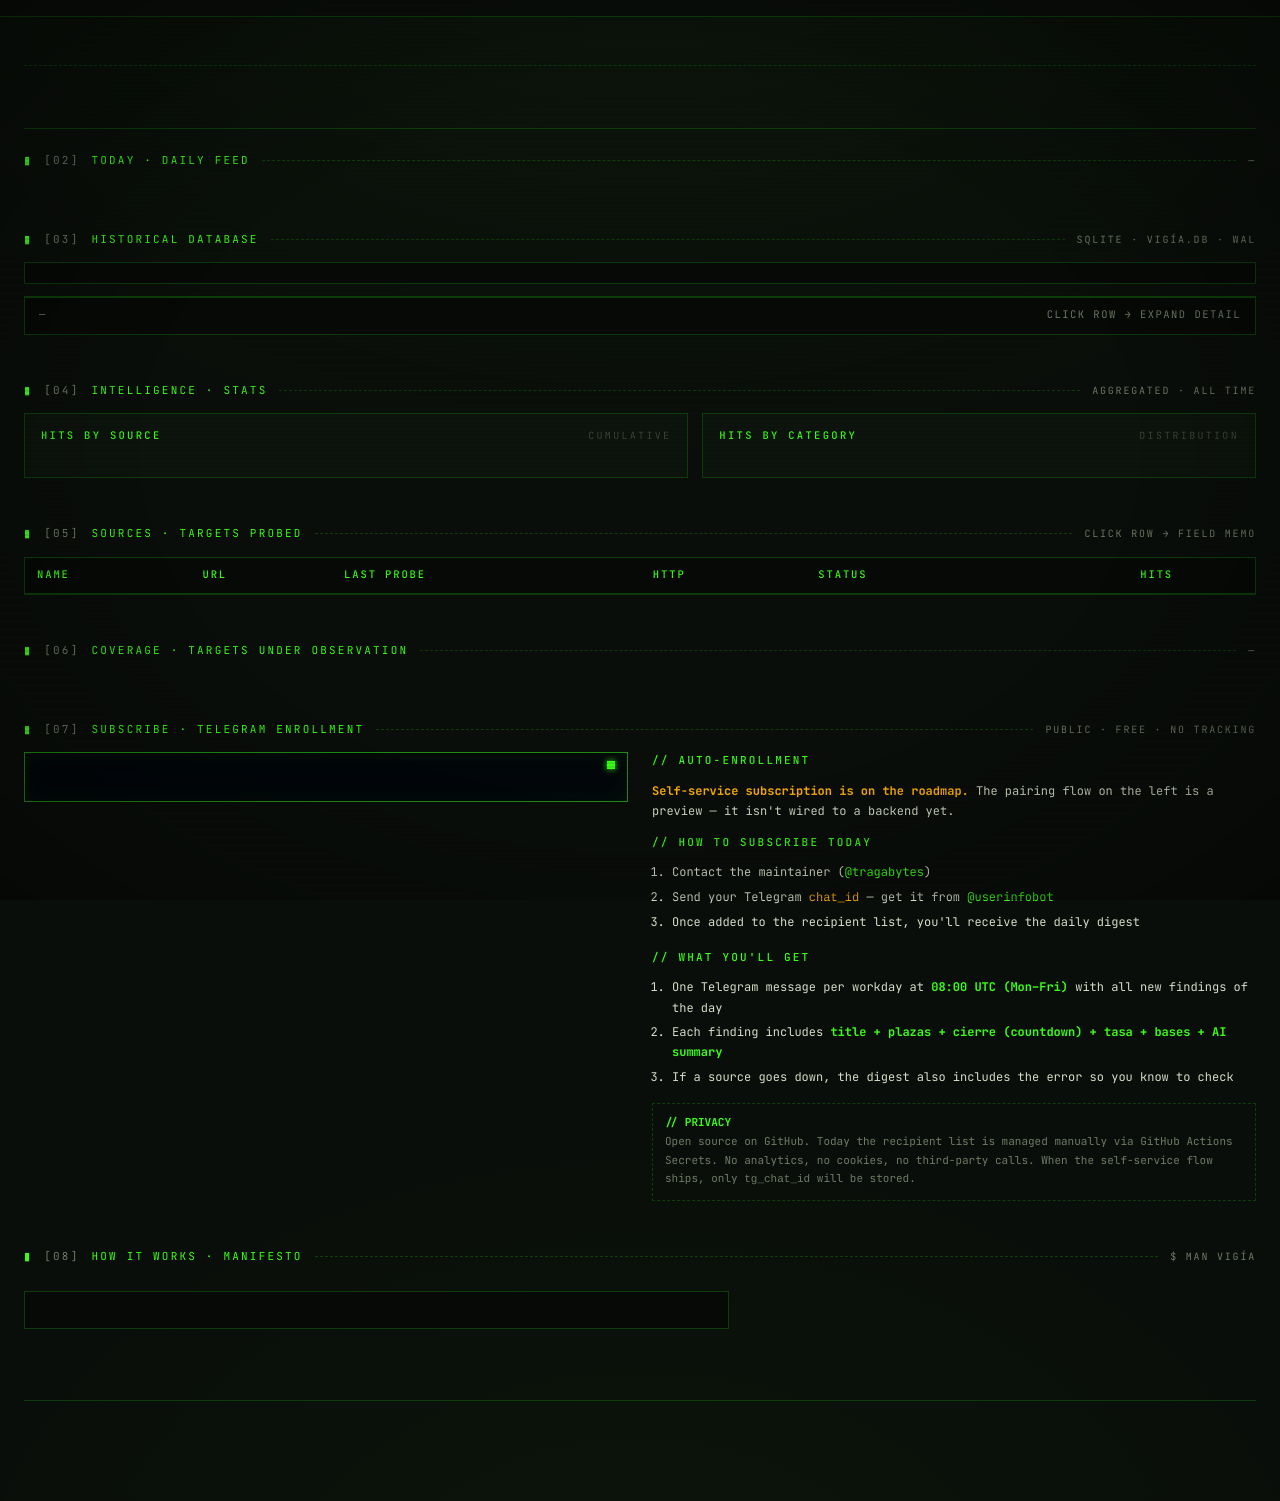
==== commit 06145c7d: "feat(enricher): nivel 2 — Sonnet 4.6 + tool use, JSON estructurado Sustituye el enricher single-shot" ====
--- a/web/index.html
+++ b/web/index.html
@@ -142,7 +142,7 @@
           <h4>// WHAT YOU'LL GET</h4>
           <ol>
             <li>One Telegram message per workday at <b style="color:var(--phos)">08:00 UTC (Mon–Fri)</b> with all new findings of the day</li>
-            <li>Each finding includes <b style="color:var(--phos)">title + AI summary + source link</b></li>
+            <li>Each finding includes <b style="color:var(--phos)">title + plazas + cierre (countdown) + tasa + bases + AI summary</b></li>
             <li>If a source goes down, the digest also includes the error so you know to check</li>
           </ol>
           <div class="note">
@@ -187,6 +187,6 @@
     </div>
   </aside>
 
-  <script src="app.js?v=2"></script>
+  <script src="app.js?v=3"></script>
 </body>
 </html>
--- a/web/styles.css
+++ b/web/styles.css
@@ -194,8 +194,6 @@
 .hero .hero-meta .glyph { color: var(--phos); }
 .hero .hero-meta .v { color: var(--phos); }
 .hero .hero-meta .sep { color: var(--fg-faint); }
-.hero .hero-meta .right { margin-left: auto; color: var(--phos); display: inline-flex; gap: 8px; align-items: center; }
-.hero .hero-meta .right .dot { width: 7px; height: 7px; background: var(--phos); box-shadow: 0 0 8px var(--phos); display: inline-block; animation: pulse 2s infinite; }
 .hero h1.title {
   font-family: var(--mono);
   font-weight: 700;
@@ -510,6 +508,74 @@
 .expanded-row .e-title { color: var(--phos); font-size: 13px; line-height: 1.5; margin-bottom: 10px; }
 .expanded-row .e-summary { color: var(--fg); font-size: 12px; line-height: 1.6; margin-bottom: 12px; padding: 10px 12px; background: var(--bg); border-left: 2px solid var(--phos-dim); }
 .expanded-row .e-actions { display: flex; gap: 10px; flex-wrap: wrap; }
+.expanded-row .e-aux-row {
+  display: flex; flex-wrap: wrap; gap: 8px 18px;
+  margin: 0 0 12px 0;
+  font-size: 10.5px; letter-spacing: 0.1em;
+  color: var(--fg-dim);
+}
+.expanded-row .e-aux b { color: var(--phos-dim); font-weight: 500; margin-right: 4px; }
+.expanded-row .e-aux.e-discarded { color: var(--amber); }
+.expanded-row .e-aux.e-discarded b { color: var(--amber); }
+
+/* =========================================================================
+   Enricher v2 — chips de campos estructurados (proceso/plazas/deadline/tasa)
+   ========================================================================= */
+.chips {
+  display: flex; flex-wrap: wrap; gap: 6px;
+  margin: 0 0 12px 0;
+}
+.expanded-row .chips { margin-bottom: 10px; }
+.chip {
+  display: inline-block;
+  font-family: var(--mono);
+  font-size: 10px;
+  letter-spacing: 0.12em;
+  padding: 3px 8px;
+  border: 1px solid var(--phos-fade);
+  background: var(--bg-well);
+  color: var(--phos-dim);
+  text-transform: uppercase;
+}
+.chip-pt { color: var(--phos); border-color: var(--phos-dim); }
+.chip-plz { color: #6cb4ff; border-color: color-mix(in oklab, #6cb4ff 40%, transparent); }
+.chip-eur { color: var(--amber); border-color: var(--amber-dim); }
+.chip-fase { color: #c46cff; border-color: color-mix(in oklab, #c46cff 40%, transparent); }
+.chip-dl { color: var(--phos-dim); border-color: var(--phos-fade); }
+.chip-dl-open { color: var(--phos); border-color: var(--phos-dim); }
+.chip-dl-urgent {
+  color: var(--amber);
+  border-color: var(--amber);
+  text-shadow: 0 0 6px color-mix(in oklab, var(--amber) 50%, transparent);
+}
+.chip-dl-closed { color: var(--fg-faint); border-color: var(--phos-ghost); text-decoration: line-through; }
+.chip-discard {
+  color: #ff6c8a;
+  border-color: color-mix(in oklab, #ff6c8a 40%, transparent);
+  background: color-mix(in oklab, #ff6c8a 10%, var(--bg-well));
+}
+
+/* Card descartada por el enricher: opaca para indicar que es ruido */
+.card.card-discarded { opacity: 0.55; border-style: dashed; }
+.card.card-discarded:hover { opacity: 0.9; }
+
+/* Línea destacada para el next_action en la card */
+.card .meta-grid .next-action {
+  grid-column: 1 / -1;
+  color: var(--amber);
+  font-size: 11.5px;
+  letter-spacing: 0.04em;
+  border-top: 1px dashed var(--phos-ghost);
+  padding-top: 8px; margin-top: 4px;
+}
+
+/* Toggle "show discarded" en el cmdbar */
+.cmdbar .toggle-seg input[type="checkbox"] {
+  accent-color: var(--phos);
+  width: 12px; height: 12px;
+  cursor: pointer;
+}
+.cmdbar .toggle-seg label { cursor: pointer; }
 
 .tbl-foot {
   display: flex; align-items: center; gap: 14px;
@@ -586,6 +652,21 @@
 .sources-tbl td.col-code { width: 64px; color: var(--phos); }
 .sources-tbl td.col-status { width: 100px; }
 .sources-tbl td.col-hits { width: 80px; text-align: right; color: var(--phos); font-variant-numeric: tabular-nums; }
+.sources-tbl .hits-link {
+  background: transparent;
+  border: 1px solid transparent;
+  color: var(--phos);
+  font: inherit;
+  padding: 0 6px;
+  cursor: pointer;
+  letter-spacing: 0;
+}
+.sources-tbl .hits-link:hover,
+.sources-tbl .hits-link:focus-visible {
+  border-color: var(--phos-dim);
+  background: rgba(57, 255, 20, 0.06);
+  outline: none;
+}
 .sources-tbl td.col-probe { width: 130px; color: var(--fg-dim); font-size: 11px; }
 .status-pill {
   display: inline-block;
@@ -647,8 +728,11 @@
   animation: pulse 2.4s infinite;
 }
 .target.cold::before { color: var(--phos-fade); animation: none; text-shadow: none; }
+.target.urgent::before { color: var(--amber); text-shadow: 0 0 8px var(--amber); }
+.target.urgent { border-color: color-mix(in oklab, var(--amber) 40%, transparent); }
 .target .id { color: var(--fg-faint); font-size: 9.5px; letter-spacing: 0.18em; }
 .target .name { color: var(--phos); letter-spacing: 0.04em; }
+.target.urgent .name { color: var(--amber); }
 .target .desc { color: var(--fg-dim); font-size: 10.5px; }
 .target .stat {
   display: flex; gap: 8px; font-size: 10px;
@@ -656,6 +740,17 @@
 }
 .target .stat b { color: var(--phos); font-weight: 500; }
 .target.cold .name { color: var(--fg-dim); }
+.target .countdown {
+  font-size: 10px; letter-spacing: 0.12em;
+  color: var(--phos-dim);
+  border-top: 1px dashed var(--phos-ghost);
+  padding-top: 4px; margin-top: 2px;
+}
+.target.urgent .countdown { color: var(--amber); }
+.target .phase {
+  font-size: 9.5px; letter-spacing: 0.14em;
+  color: var(--fg-dim);
+}
 
 /* =========================================================================
    Section 7: Subscribe Terminal
@@ -834,21 +929,89 @@
   .subscribe-wrap { grid-template-columns: 1fr; }
   .howitworks { grid-template-columns: 1fr; }
   .card .head {
-    grid-template-columns: 1fr 1fr 24px;
+    grid-template-columns: 1fr auto;
     grid-template-areas:
-      "ts ts chev"
-      "src cat chev"
-      "title title title";
-    gap: 8px;
+      "ts chev"
+      "src src"
+      "cat cat"
+      "title title";
+    gap: 6px;
   }
   .card .head .ts { grid-area: ts; }
-  .card .head .badge.src { grid-area: src; }
-  .card .head .badge.cat { grid-area: cat; }
+  .card .head .badge.src { grid-area: src; justify-self: start; }
+  .card .head .badge.cat { grid-area: cat; justify-self: start; }
   .card .head .title { grid-area: title; -webkit-line-clamp: 3; }
   .card .head .chev { grid-area: chev; }
+  /* En pantallas estrechas, "AYUNTAMIENTO MADRID" o "COMUNIDAD" se cortaban
+     por el letter-spacing y los 110px reservados. Aflojamos el badge para
+     que entre cualquier label sin truncado. */
+  .card .head .badge {
+    font-size: 9px;
+    letter-spacing: 0.1em;
+    padding: 2px 6px;
+  }
+
   table.term td.col-cat { display: none; }
+
+  /* Cmdbar: cada filtro en su propia línea (ancho completo). El filtro
+     date: tenía dos inputs de 130px hardcoded en el JS que sumaban 260px
+     y desbordaban; los reducimos vía !important sin tocar el inline. */
   .cmdbar { gap: 6px; }
-  .cmdbar .seg input.q { width: 140px; }
+  .cmdbar .seg { width: 100%; flex-wrap: wrap; }
+  .cmdbar .seg input.q { flex: 1 1 auto; min-width: 0; width: auto; }
+  .cmdbar .seg input[type="date"] { width: 110px !important; min-width: 0; }
+  .cmdbar .clear { margin-left: 0; }
+
+  /* ----- Mobile: secciones colapsables ----------------------------------
+     Cada <section> tiene un .section-title clickable que pliega el resto
+     del contenido bajo demanda. Útil cuando la página es muy larga.
+  ----------------------------------------------------------------------- */
+  .shell > section .section-title { cursor: pointer; user-select: none; }
+  .shell > section .section-title::after {
+    content: '▾';
+    margin-left: auto;
+    color: var(--phos);
+    font-size: 14px;
+    transition: transform .2s;
+  }
+  .shell > section.collapsed .section-title::after { transform: rotate(-90deg); }
+  .shell > section.collapsed > *:not(.section-title) {
+    display: none;
+  }
+
+  /* ----- Mobile: animación glitch al entrar en viewport ----------------
+     Las secciones nacen con .pre-glitch (invisible y sin pointer-events).
+     Cuando el IntersectionObserver les pone .glitch-in, disparamos un
+     keyframe corto que simula interferencia de CRT (offset horizontal +
+     leve hue-shift). Solo en móvil para no saturar el desktop.
+  ----------------------------------------------------------------------- */
+  .shell > section.pre-glitch { opacity: 0; pointer-events: none; }
+  .shell > section.glitch-in {
+    animation: section-glitch 700ms steps(8, end) both;
+  }
+  @keyframes section-glitch {
+    0%   { opacity: 0; transform: translateX(-3px); filter: hue-rotate(120deg) brightness(1.4); clip-path: inset(40% 0 40% 0); }
+    20%  { opacity: 0.55; transform: translateX(2px); filter: hue-rotate(0deg) brightness(1.1); clip-path: inset(10% 0 60% 0); }
+    40%  { opacity: 0.85; transform: translateX(-1px); filter: hue-rotate(15deg); clip-path: inset(0 0 0 0); }
+    60%  { opacity: 0.95; transform: translateX(1px); filter: none; }
+    100% { opacity: 1; transform: translateX(0); filter: none; clip-path: inset(0 0 0 0); }
+  }
+}
+
+/* Donut: cuando JS cambia el dasharray de "0 C" al valor final, esta
+   transición dibuja el sweep. Las bars usan el transition que ya tiene
+   .bar-row .fill (width: 0 → target). Fuera del @media porque solo se
+   activa cuando JS modifica el atributo (en móvil); en desktop el
+   render arranca con el dasharray final, así que no hay transición. */
+#donut circle[data-target-dasharray] {
+  transition: stroke-dasharray 0.9s cubic-bezier(.2, .7, .2, 1);
+}
+
+/* Reduce motion: respetar preferencias del usuario */
+@media (prefers-reduced-motion: reduce) {
+  .shell > section.glitch-in { animation: none; }
+  .bar-row .fill { transition: none; }
+  #donut circle[data-target-dasharray] { transition: none; }
 }
 
 /* High-density (toggle) */
